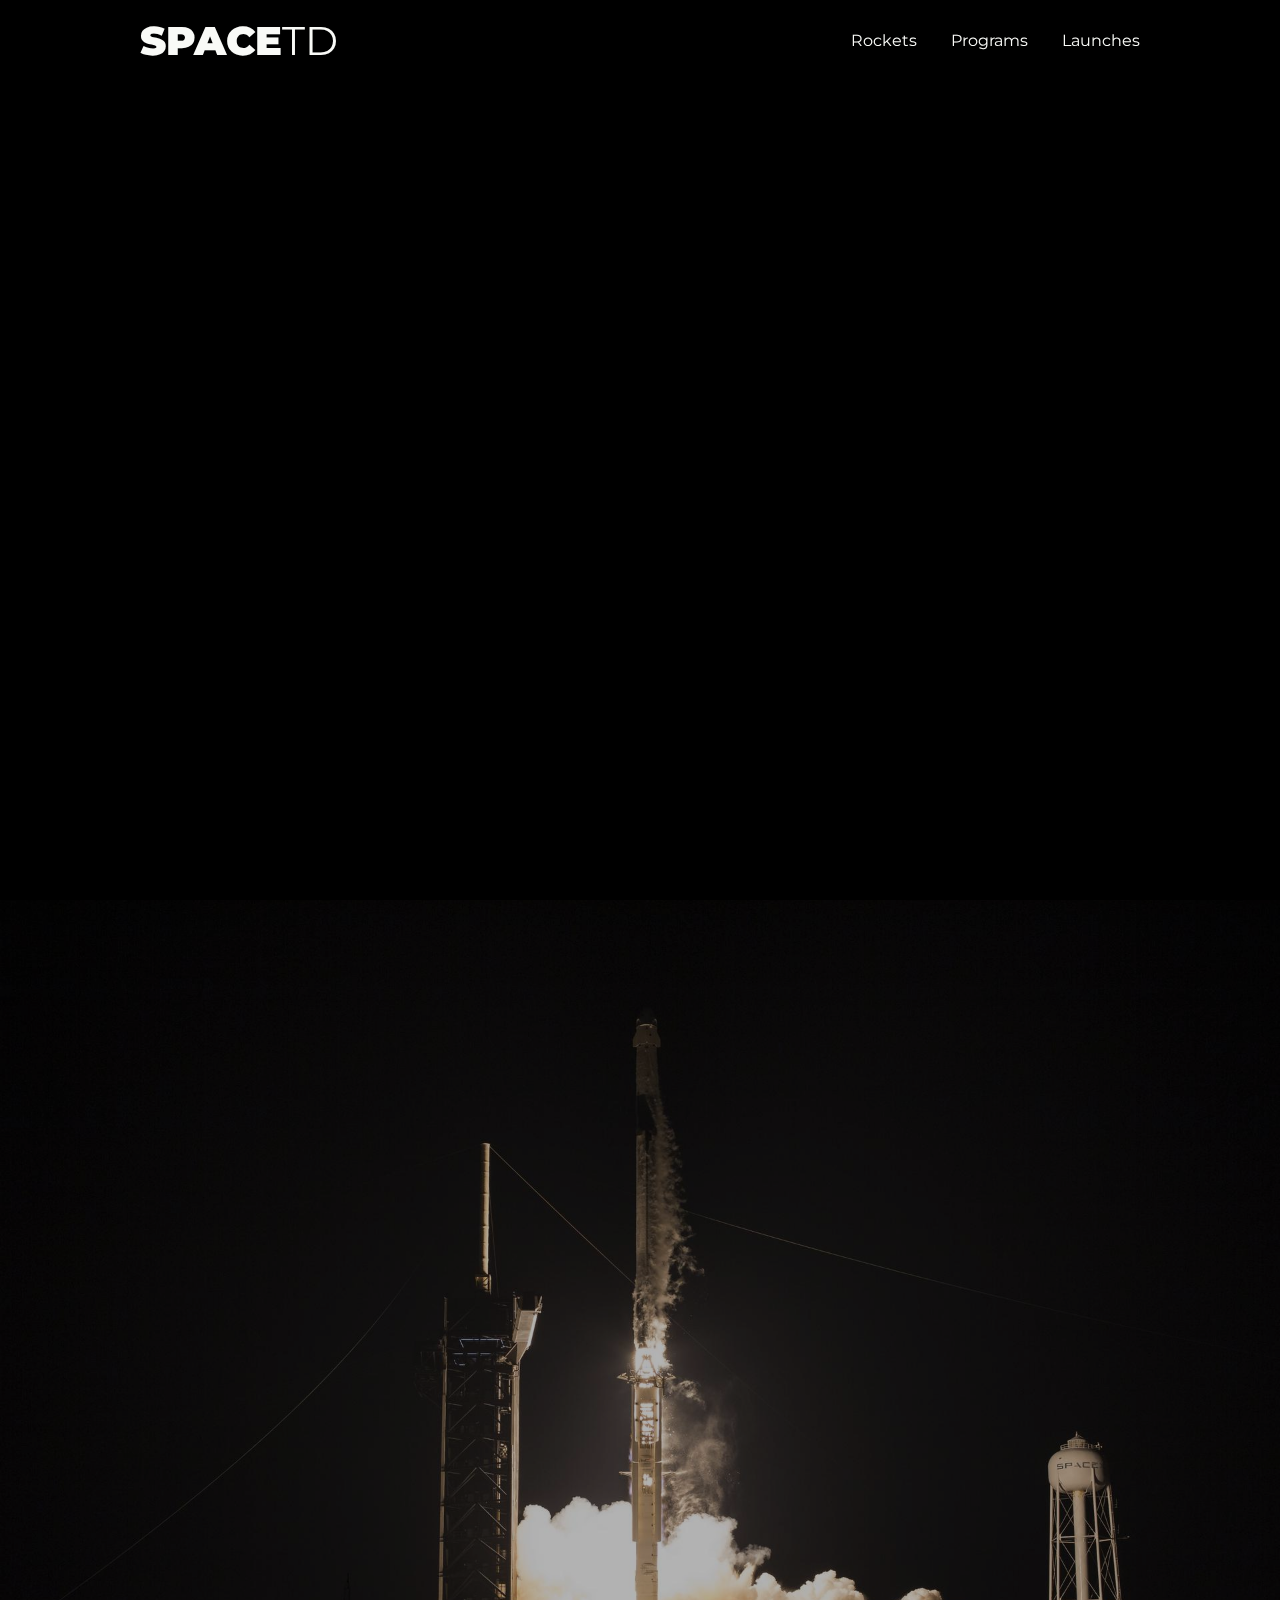
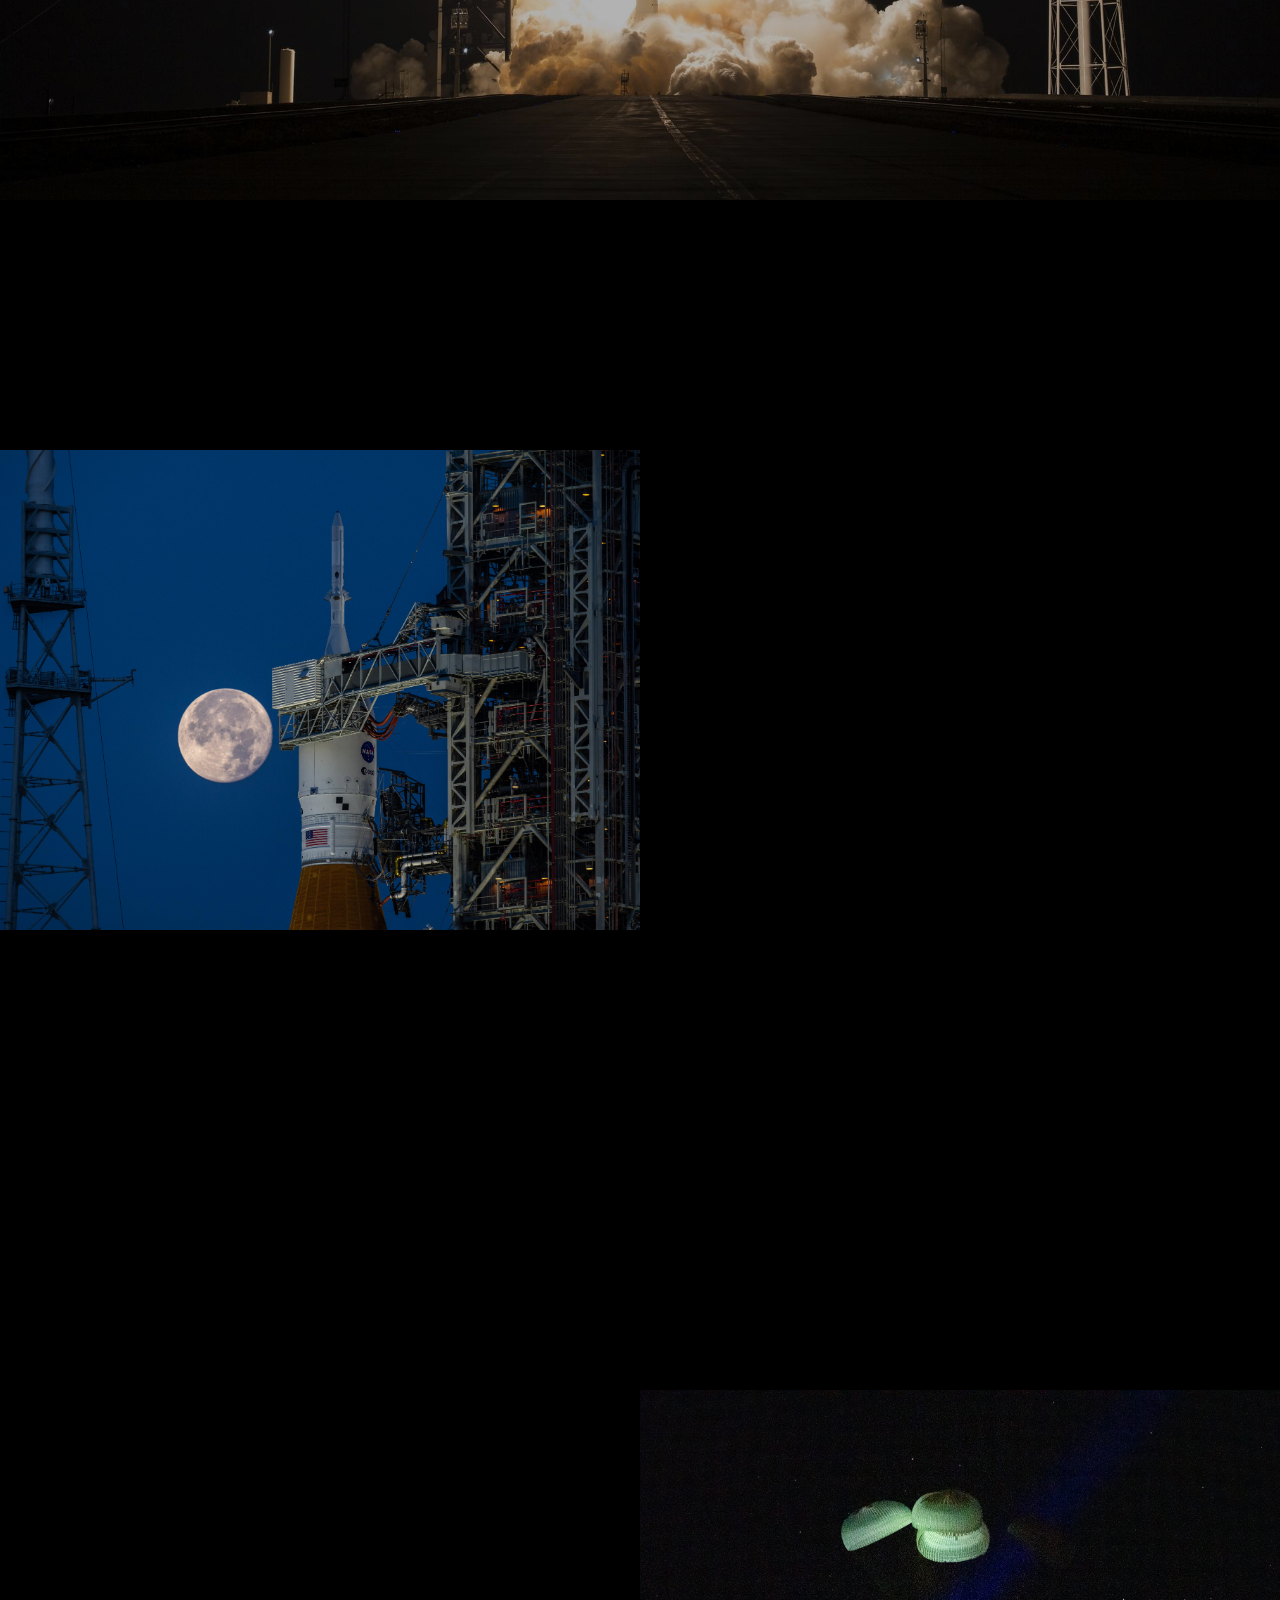
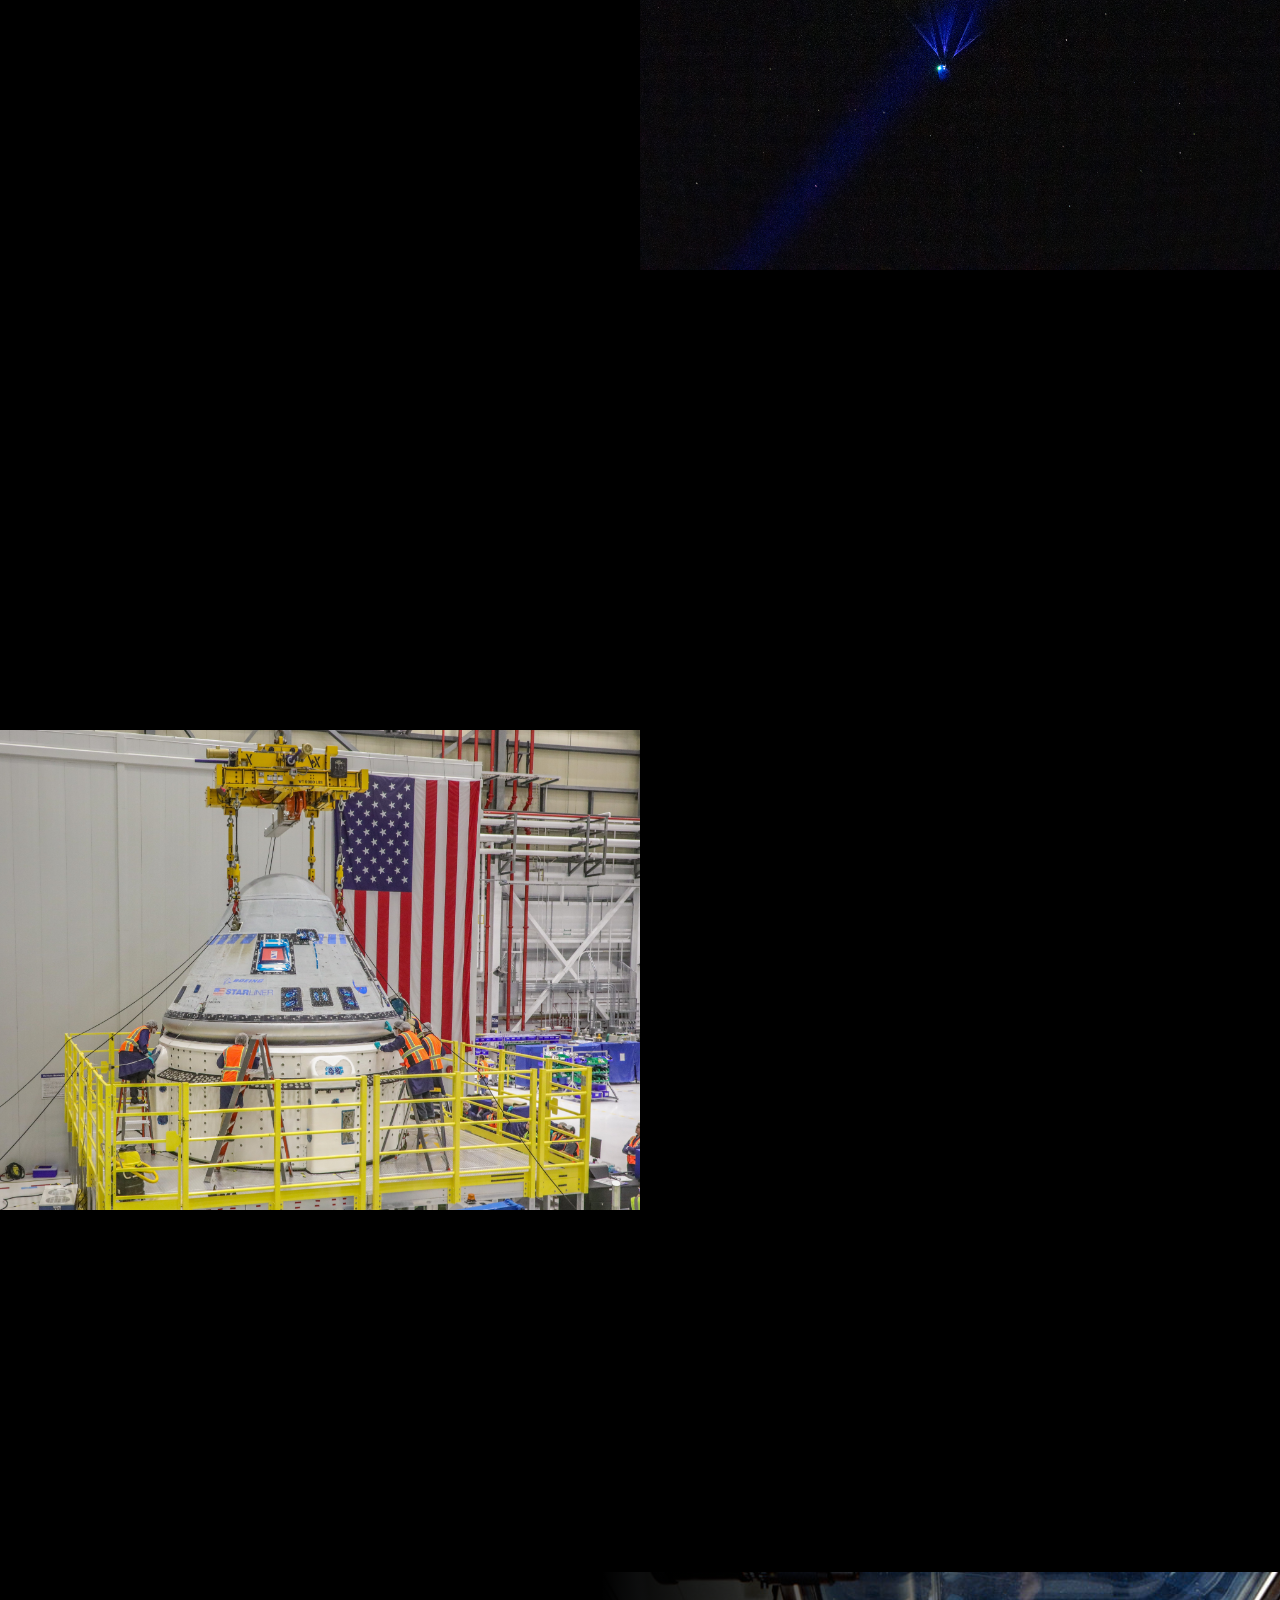
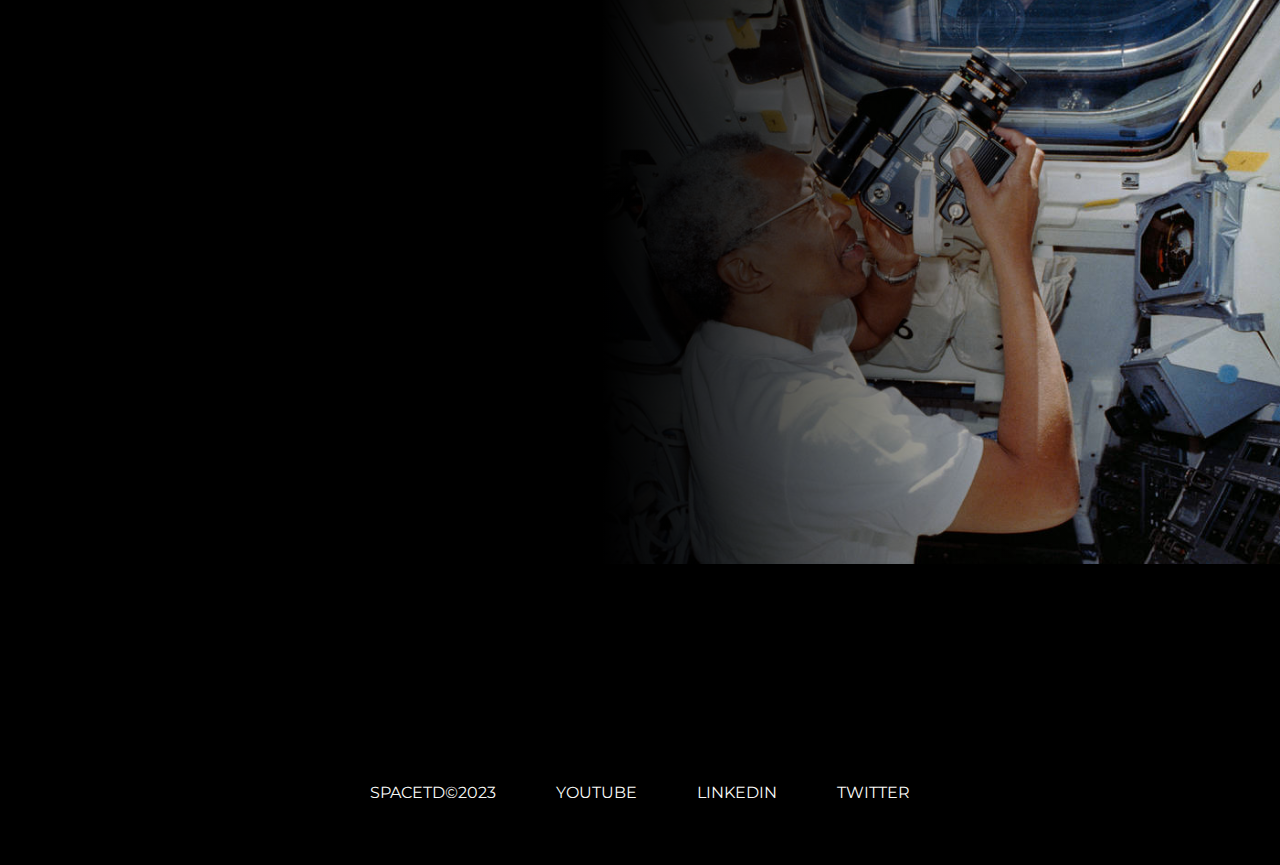
==== index.html @ 33e0dde7 "first commit" ====
<!DOCTYPE html>
<html lang="en">
<head>
  <meta charset="UTF-8">
  <meta http-equiv="X-UA-Compatible" content="IE=edge">
  <meta name="viewport" content="width=device-width, initial-scale=1.0">
  <title>SPACETD | Welcome</title>
  <link rel="stylesheet" href="/public/styles/global.css">
</head>
<body>
  <!-- Untuk header navigasi -->
  <header>
    <div class="nav-container">
      <a href="/" class="nav-title">
        <span>SPACE</span>TD
      </a>
      <nav>
        <ul class="list-nav">
          <li><a href="/vehicles.html">Rockets</a></li>
          <li><a href="/programs.html">Programs</a></li>
          <li><a href="/launches.html">Launches</a></li>
        </ul>
      </nav>
      <div class="navbar">
        <div class="navbar-container">
          <input class="checkbox" type="checkbox" name="" id="" />
          <div class="hamburger-lines">
            <span class="line line1"></span>
            <span class="line line2"></span>
            <span class="line line3"></span>
          </div>  
          <div class="menu-items">
            <li><a href="/vehicles.html">Rockets</a></li>
            <li><a href="/programs.html">Programs</a></li>
            <li><a href="/launches.html">Launches</a></li>
          </div>
        </div>
      </div>
    </div>
  </header>

  <!-- Untuk home banner -->
  <section class="section" id="home">
    <div class="video-bg">
      <video src="/public/videos/video-bg.mp4" autoplay muted loop></video>
    </div>
    <div class="home-container">
      <h1>Multi-mission rockets for a sustainable future of space exploration.</h1>
      <button>
        ENROLL
      </button>
    </div>
  </section>

  <!-- Untuk count total -->
  <section class="section" id="count-total">
    <div class="count-total-container">
      <div class="total">
        <h4>162</h4>
        <h6>Total Launches</h6>
      </div>
      <div class="total">
        <h4>151</h4>
        <h6>Total Reflights</h6>
      </div>
      <div class="total">
        <h4>162</h4>
        <h6>Total Landings</h6>
      </div>
    </div>
  </section>

  <!-- Untuk timeline falcon section -->
  <section class="timeline">
    <div class="content-img">
      <img src="/public/images/rocket view.jpg" alt="rocket-view">
    </div>
    <div class="content content-right">
      <h4>FALCON 1 | 2008</h4>
      <h2>the first privately funded liquid-propellant rocket to reach orbit</h2>
      <button>Learn More</button>
    </div>
  </section>

  <!-- Untuk timeline dragon section -->
  <section class="timeline reverse">
    <div class="content content-left">
      <h4>DRAGON | 2010</h4>
      <h2>the first privately-funded company to successfully launch, orbit, and recover a spacecraft</h2>
      <button>Learn More</button>
    </div>
    <div class="content-img">
      <img src="/public/images/parachute bg.jpg" alt="rocket-view">
    </div>
  </section>

  <!-- Untuk timeline dragon section -->
  <section class="timeline">
    <div class="content-img">
      <img src="/public/images/rocket construction.jpg" alt="rocket-view">
    </div>
    <div class="content content-right">
      <h4>DRAGON | 2012</h4>
      <h2>the first privately-funded company to send a spacecraft to the International Space Station</h2>
      <button>Learn More</button>
    </div>
  </section>

  <!-- Untuk vision -->
  <section id="vision">
    <div class="vision-bg">
      <div>
        <img src="/public/images/man looking outside.jpg" alt="man-looking-outside">
      </div>
    </div>
    <div class="content">
      <h4>VISION</h4>
      <h2>
        Paving the way for human exploration of Mars with groundbreaking, <span>cost-effective</span> transportation solutions.
      </h2>
      <button>Enroll</button>
    </div>
  </section>

  <!-- Untuk footer -->
  <footer>
    <nav>
      <ul>
        <li><span>SPACETD&copy;2023</span></li>
        <li><a href="">Youtube</a></li>
        <li><a href="">Linkedin</a></li>
        <li><a href="">Twitter</a></li>
      </ul>
    </nav>
  </footer>

  <script src="/script.js"></script>
</body>
</html>
---- public/styles/global.css ----
@import url('https://fonts.googleapis.com/css2?family=Montserrat:wght@300;400;500;600;900&display=swap');
@import url('./home.css');
@import url('./card.css');
@import url('./register.css');
@import url('./parallax.css');
@import url('./header.css');
@import url('./footer.css');

/* Start Root - Untuk menyimpan variabel css */
:root {
  --section-padding-y: 70px;
  --text-primary-color: #F9FAF7;
  --section-padding-x: 140px;
}

@media (max-width: 876px) {
  :root {
    --section-padding-x: 60px;
  }
}

@media (max-width: 768px) {
  :root {
    --section-padding-x: 40px;
  }
}
/* End Root */

/* Start - Reset CSS */
* {
  padding: 0;
  margin: 0;
  box-sizing: border-box;
}

body, html {
  font-family: 'Montserrat', Arial, Helvetica, sans-serif;
  min-height: 100%;
  background-color: #000;
  color: var(--text-primary-color);
}

h2, h4 {
  font-weight: normal;
}

h2 {
  font-size: 32px;
  text-transform: uppercase;
}
/* End - Reset CSS */

/* Start - Button */
button {
  width: max-content;
  color: var(--text-primary-color);
  padding: 16px 52px;
  border-radius: 4px;
  margin-top: 16px;
  text-transform: uppercase;
  background-color: transparent;
  border: solid 2px var(--text-primary-color);
  cursor: pointer;
  transition: 200ms all ease-in;
}

button:active {
  scale: .95;
}

button:hover {
  background: white;
  color: black;
  border-color: var(--text-primary-color);
}
/* End - Button */

/* Start - Section */
section {
  max-width: 1500px;
  margin: 0 auto;
  min-height: 100vh;
}

section.section {
  position: relative;
  padding: var(--section-padding-y) var(--section-padding-x);
  z-index: 1;
}
/* End - Section */
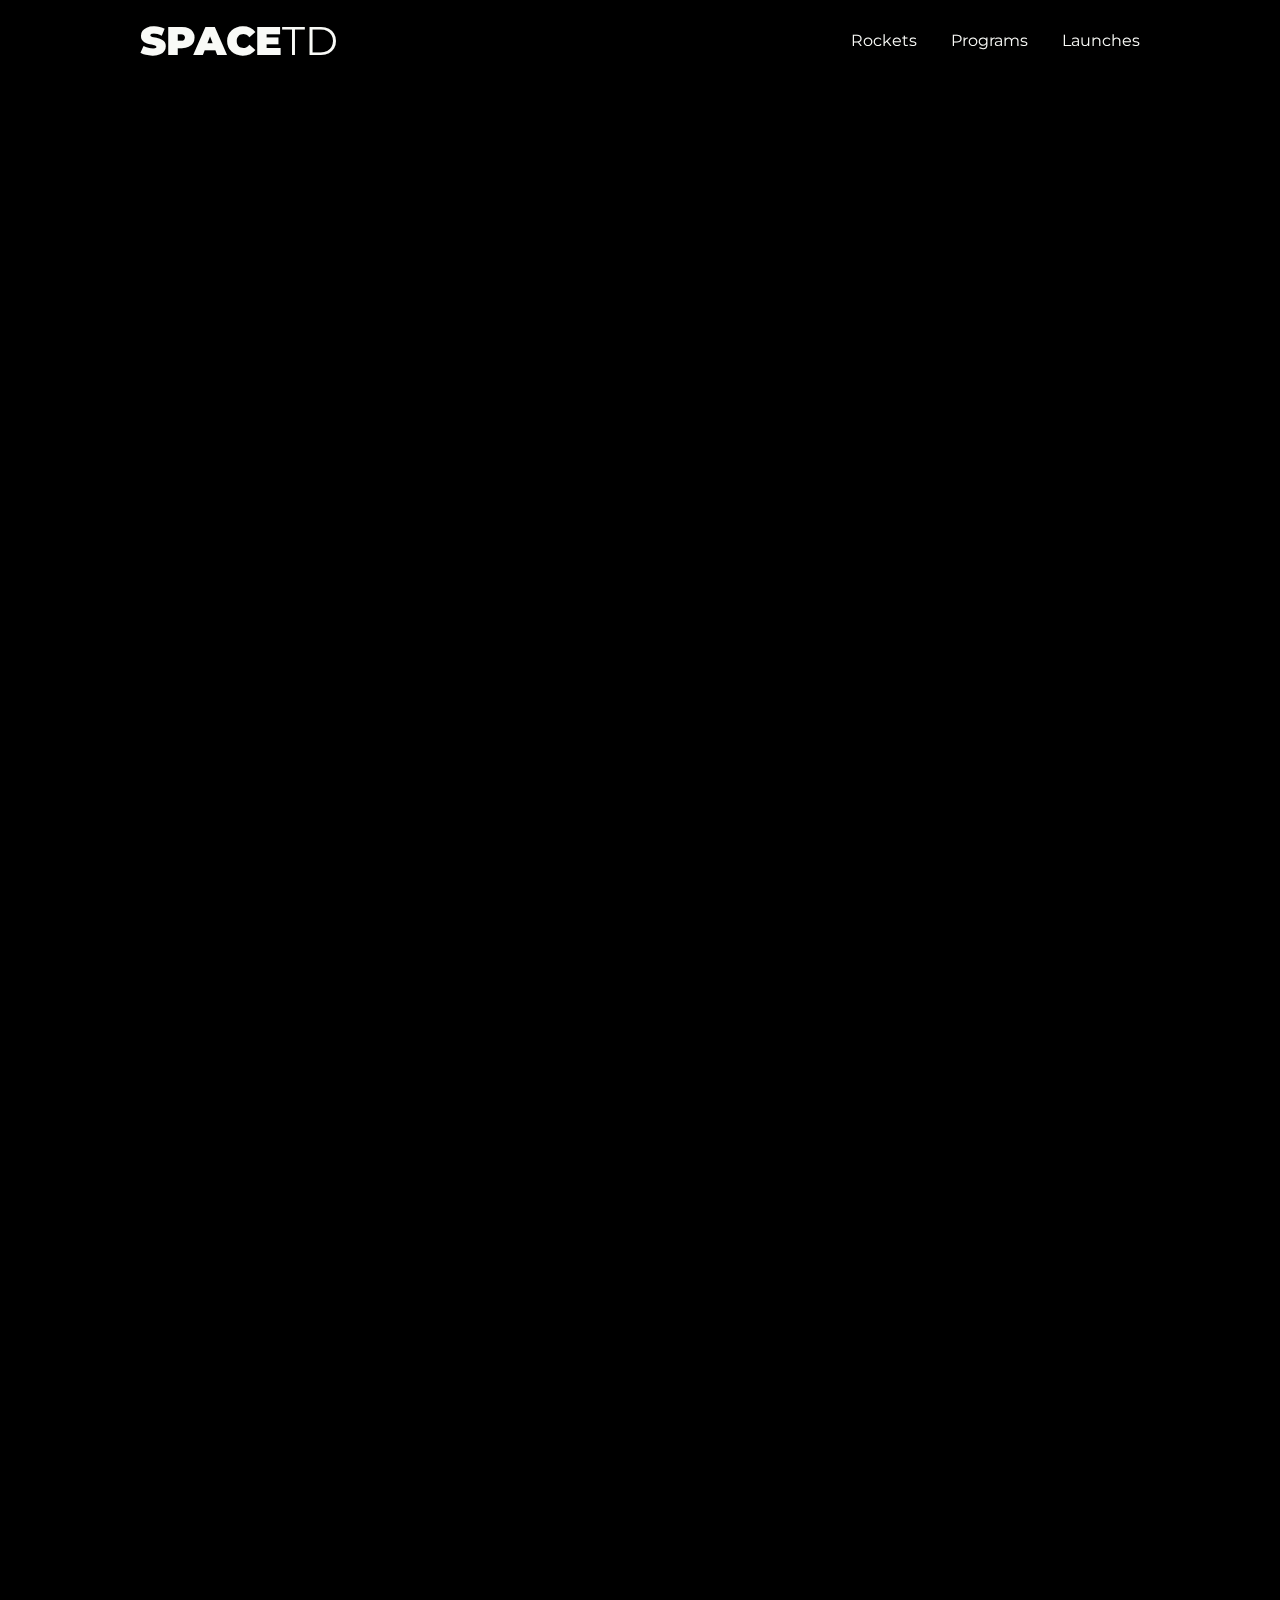
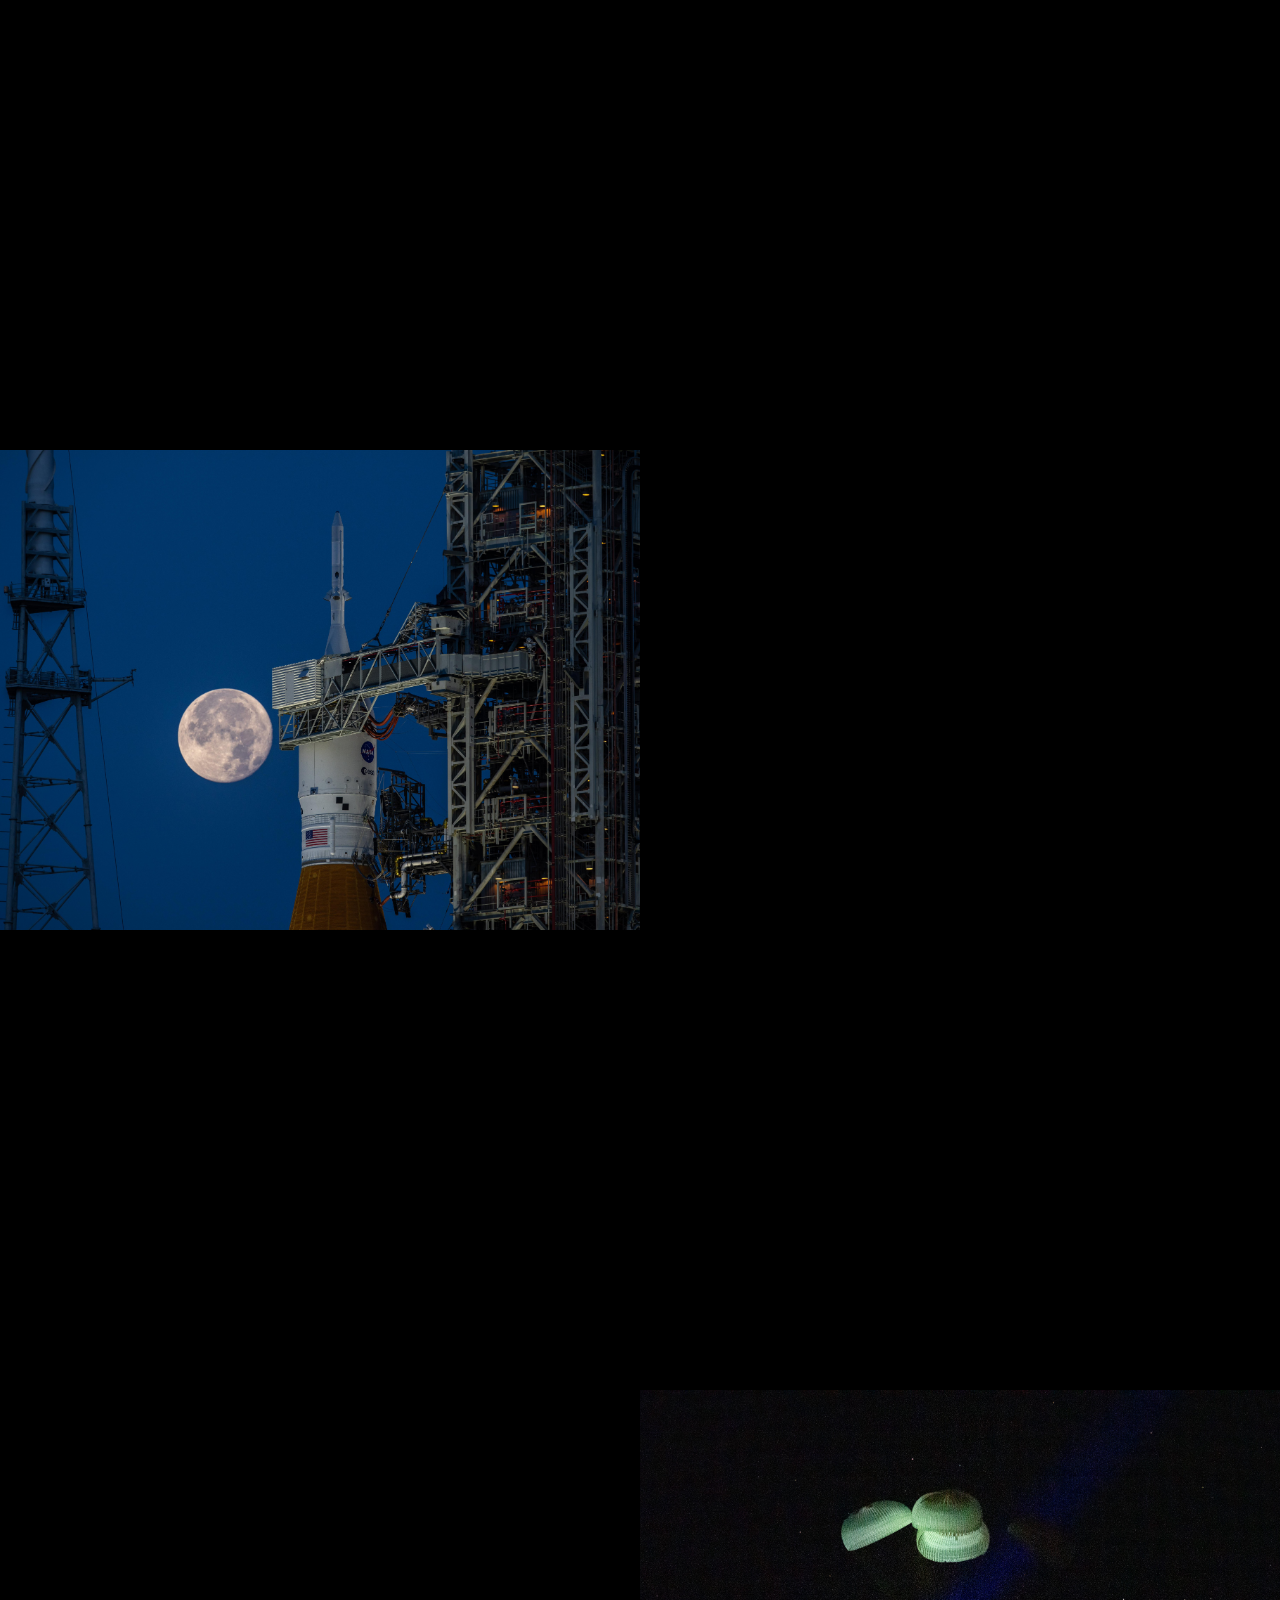
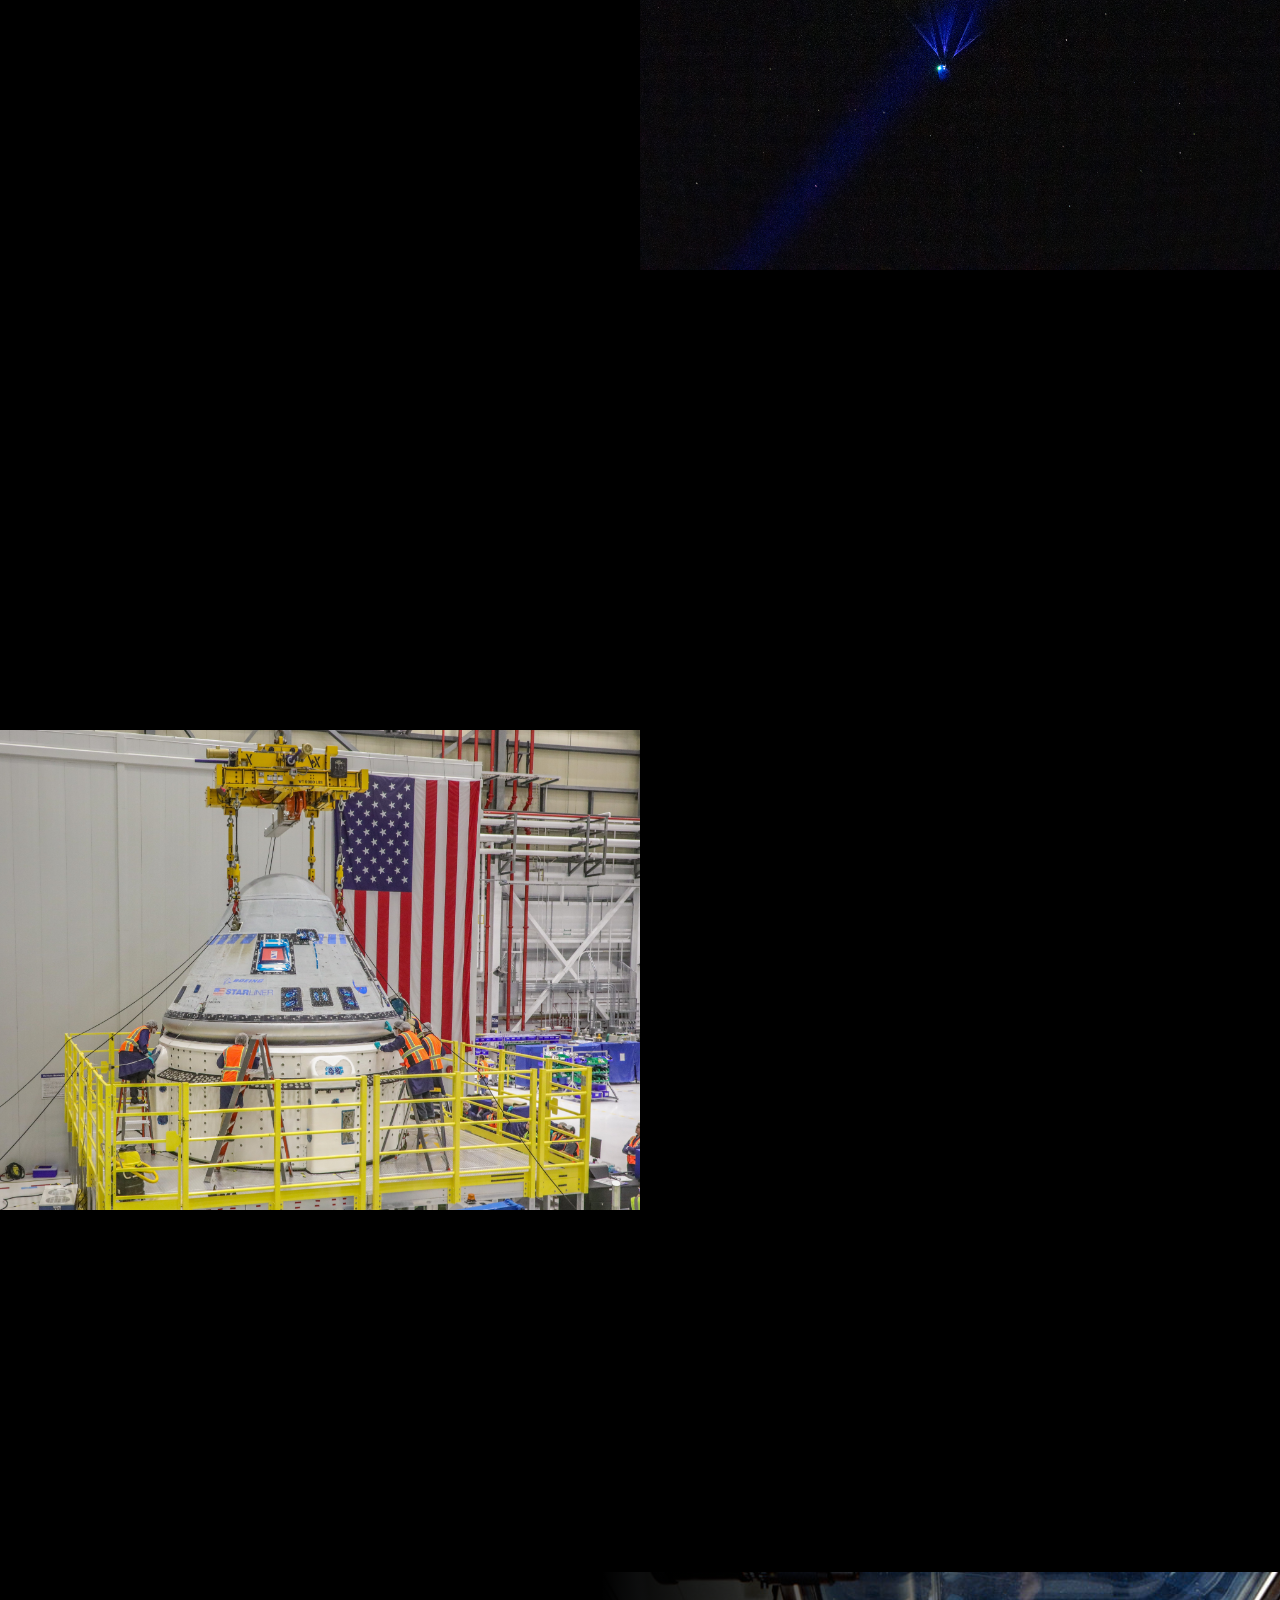
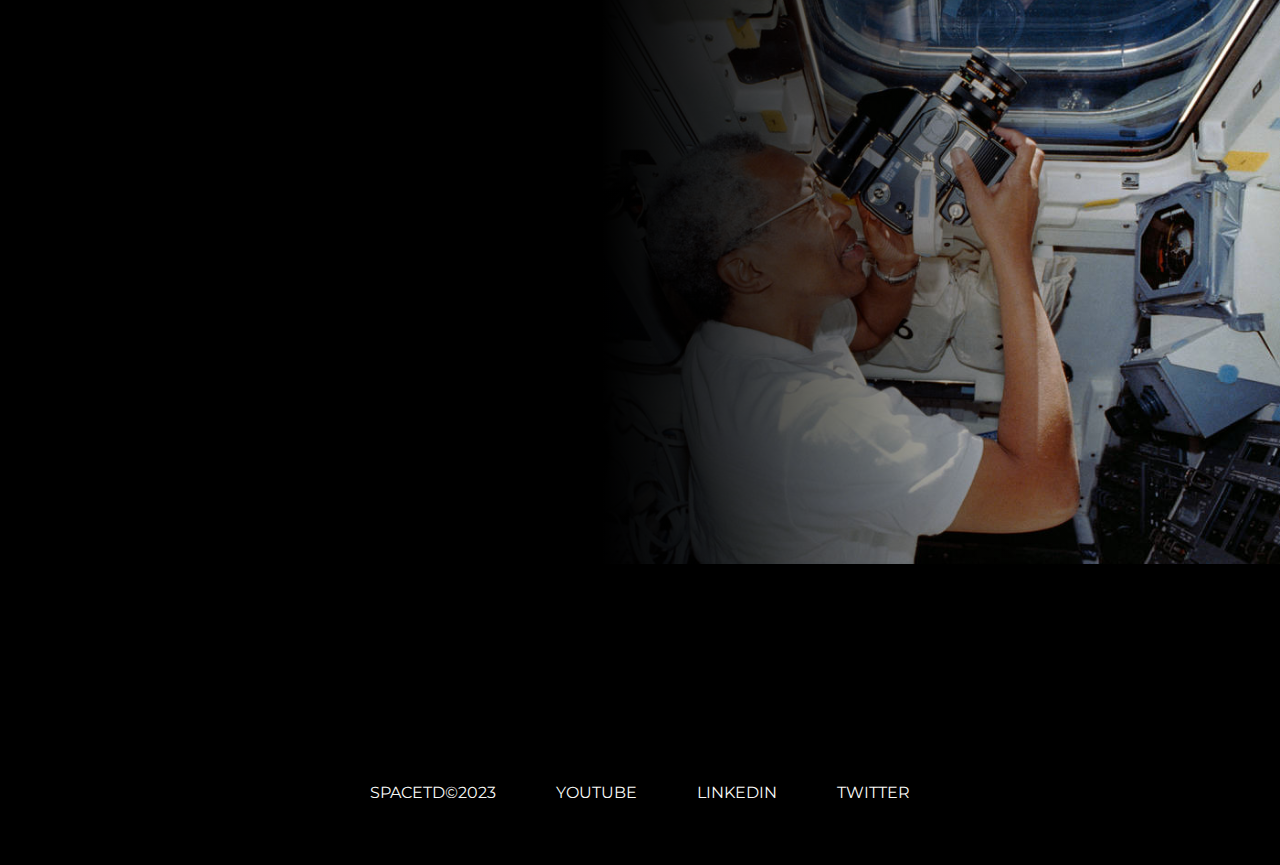
==== commit 9a4ca52c: "[FIX] - Path url" ====
--- a/index.html
+++ b/index.html
@@ -5,7 +5,7 @@
   <meta http-equiv="X-UA-Compatible" content="IE=edge">
   <meta name="viewport" content="width=device-width, initial-scale=1.0">
   <title>SPACETD | Welcome</title>
-  <link rel="stylesheet" href="/public/styles/global.css">
+  <link rel="stylesheet" href="./public/styles/global.css">
 </head>
 <body>
   <!-- Untuk header navigasi -->
@@ -16,9 +16,9 @@
       </a>
       <nav>
         <ul class="list-nav">
-          <li><a href="/vehicles.html">Rockets</a></li>
-          <li><a href="/programs.html">Programs</a></li>
-          <li><a href="/launches.html">Launches</a></li>
+          <li><a href="./vehicles.html">Rockets</a></li>
+          <li><a href="./programs.html">Programs</a></li>
+          <li><a href="./launches.html">Launches</a></li>
         </ul>
       </nav>
       <div class="navbar">
@@ -30,9 +30,9 @@
             <span class="line line3"></span>
           </div>  
           <div class="menu-items">
-            <li><a href="/vehicles.html">Rockets</a></li>
-            <li><a href="/programs.html">Programs</a></li>
-            <li><a href="/launches.html">Launches</a></li>
+            <li><a href="./vehicles.html">Rockets</a></li>
+            <li><a href="./programs.html">Programs</a></li>
+            <li><a href="./launches.html">Launches</a></li>
           </div>
         </div>
       </div>
@@ -42,7 +42,7 @@
   <!-- Untuk home banner -->
   <section class="section" id="home">
     <div class="video-bg">
-      <video src="/public/videos/video-bg.mp4" autoplay muted loop></video>
+      <video src="./public/videos/video-bg.mp4" autoplay muted loop></video>
     </div>
     <div class="home-container">
       <h1>Multi-mission rockets for a sustainable future of space exploration.</h1>
@@ -73,7 +73,7 @@
   <!-- Untuk timeline falcon section -->
   <section class="timeline">
     <div class="content-img">
-      <img src="/public/images/rocket view.jpg" alt="rocket-view">
+      <img src="./public/images/rocket view.jpg" alt="rocket-view">
     </div>
     <div class="content content-right">
       <h4>FALCON 1 | 2008</h4>
@@ -90,14 +90,14 @@
       <button>Learn More</button>
     </div>
     <div class="content-img">
-      <img src="/public/images/parachute bg.jpg" alt="rocket-view">
+      <img src="./public/images/parachute bg.jpg" alt="rocket-view">
     </div>
   </section>
 
   <!-- Untuk timeline dragon section -->
   <section class="timeline">
     <div class="content-img">
-      <img src="/public/images/rocket construction.jpg" alt="rocket-view">
+      <img src="./public/images/rocket construction.jpg" alt="rocket-view">
     </div>
     <div class="content content-right">
       <h4>DRAGON | 2012</h4>
@@ -110,7 +110,7 @@
   <section id="vision">
     <div class="vision-bg">
       <div>
-        <img src="/public/images/man looking outside.jpg" alt="man-looking-outside">
+        <img src="./public/images/man looking outside.jpg" alt="man-looking-outside">
       </div>
     </div>
     <div class="content">
@@ -134,6 +134,6 @@
     </nav>
   </footer>
 
-  <script src="/script.js"></script>
+  <script src="./script.js"></script>
 </body>
 </html>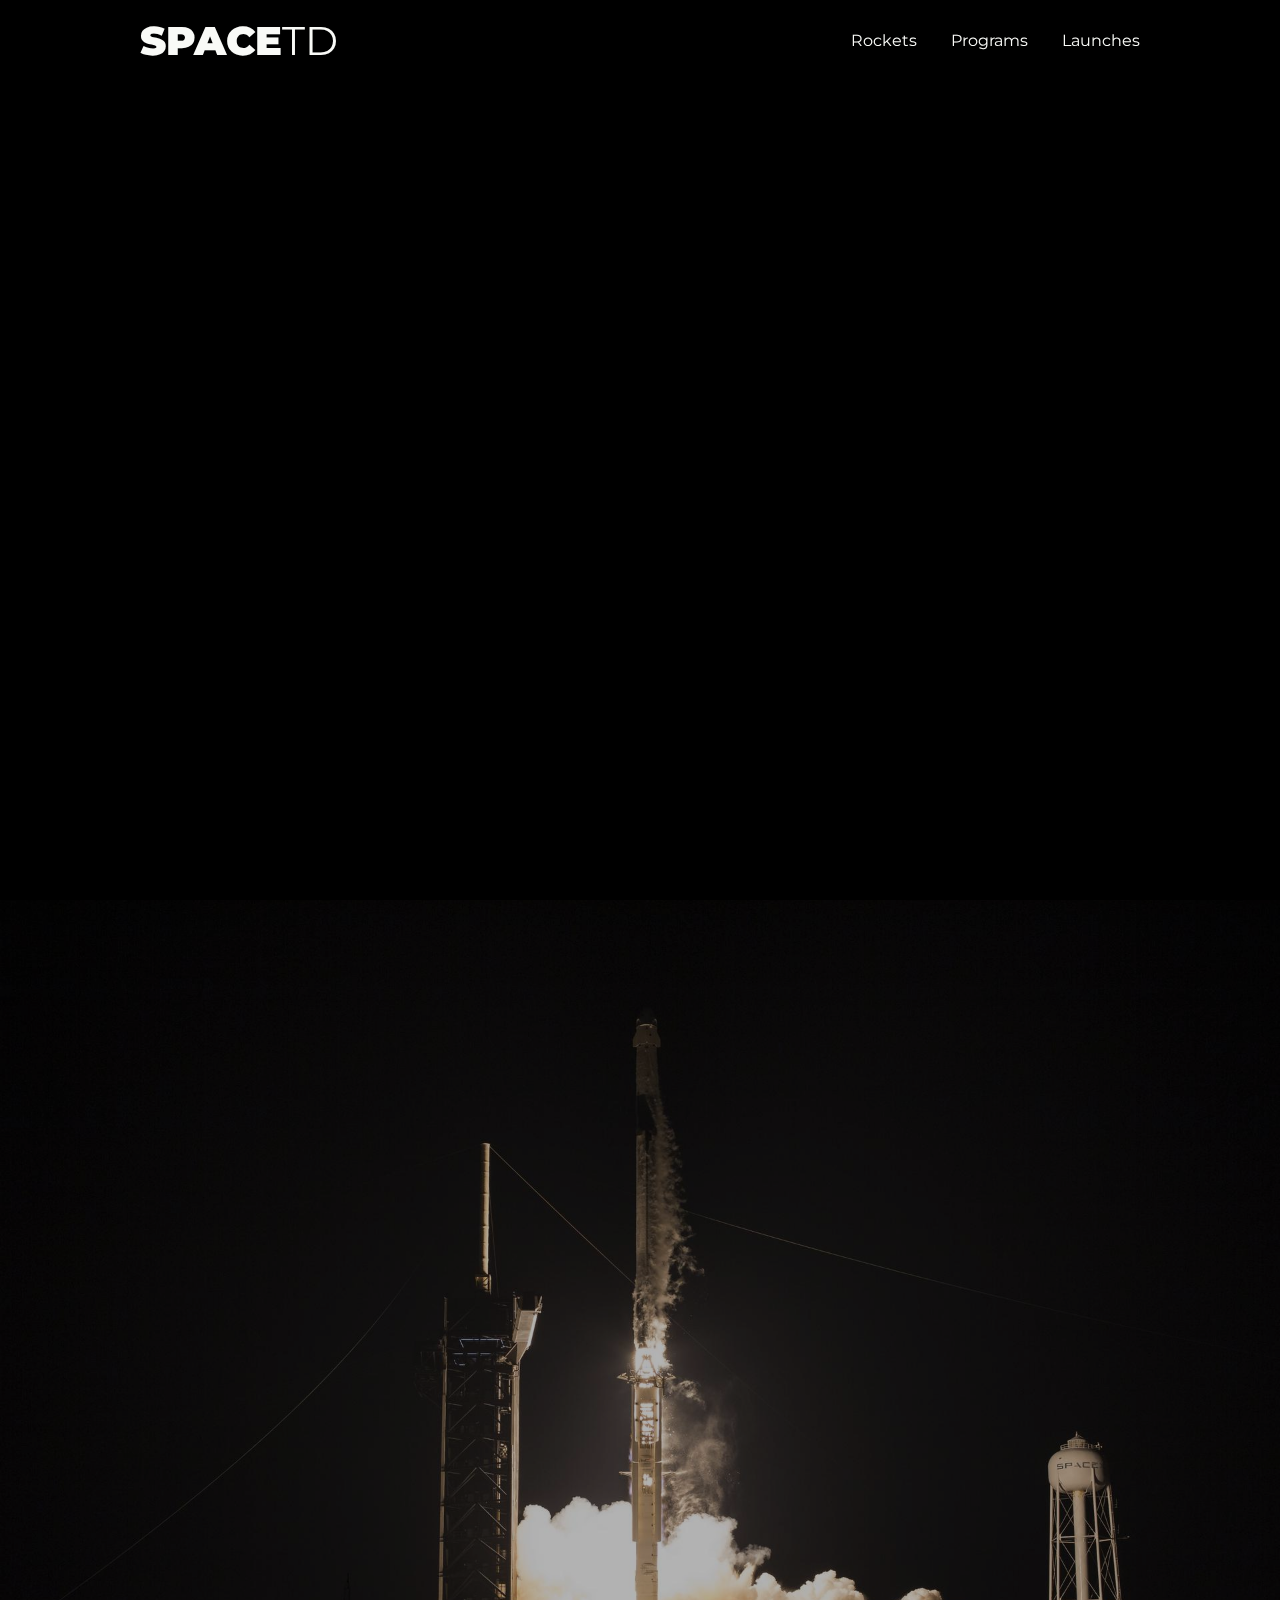
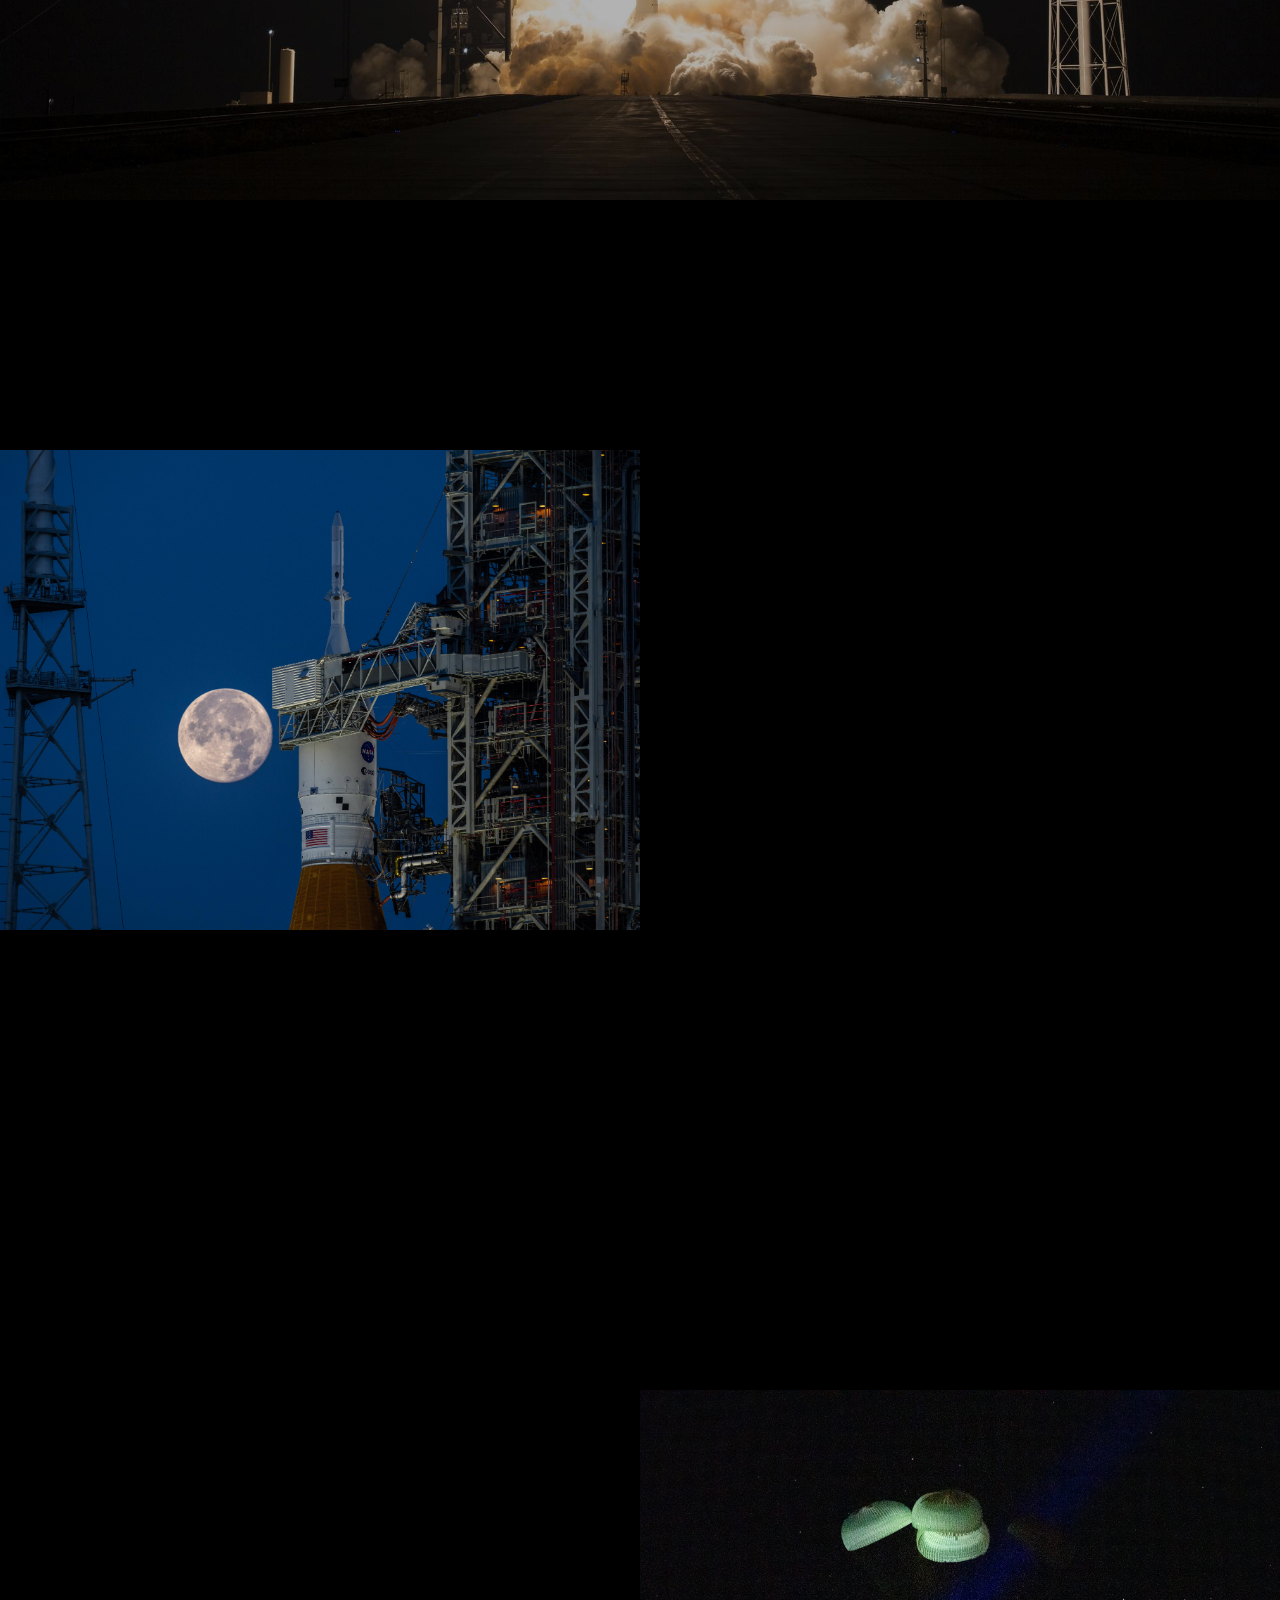
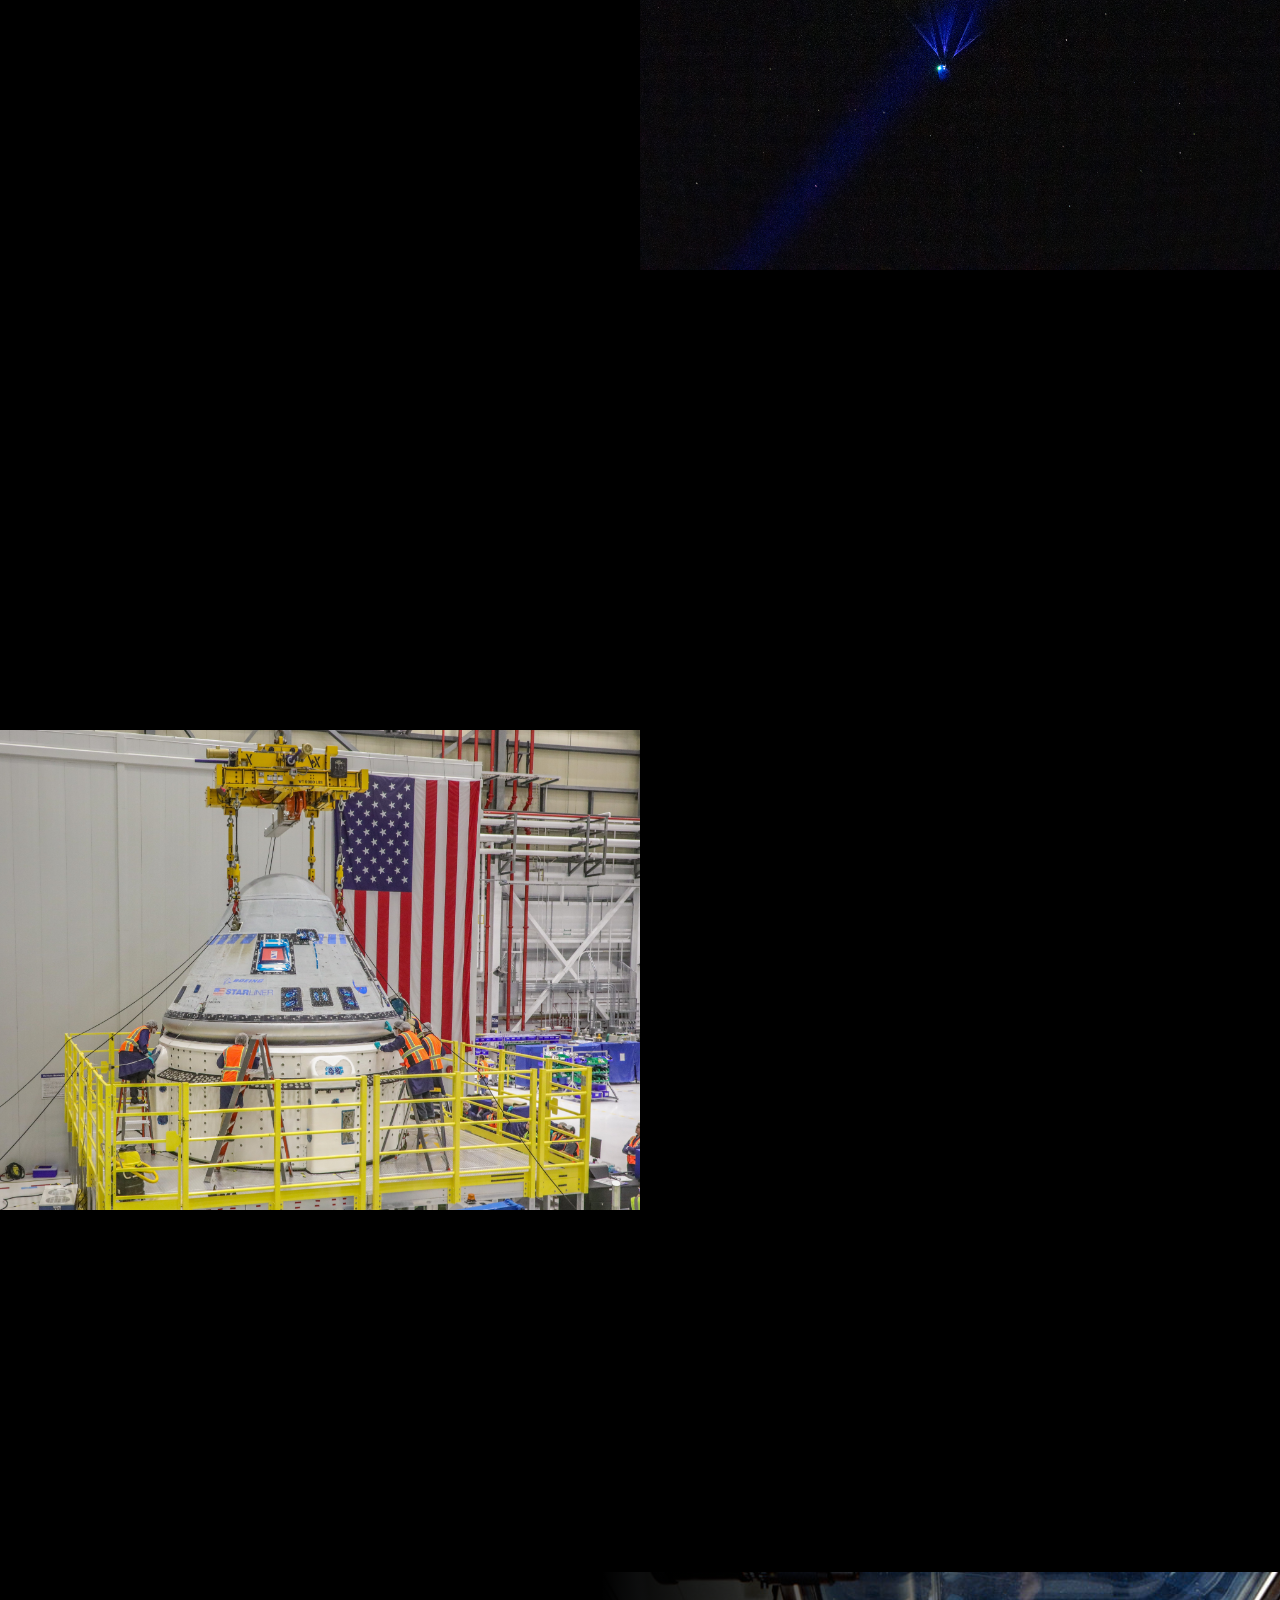
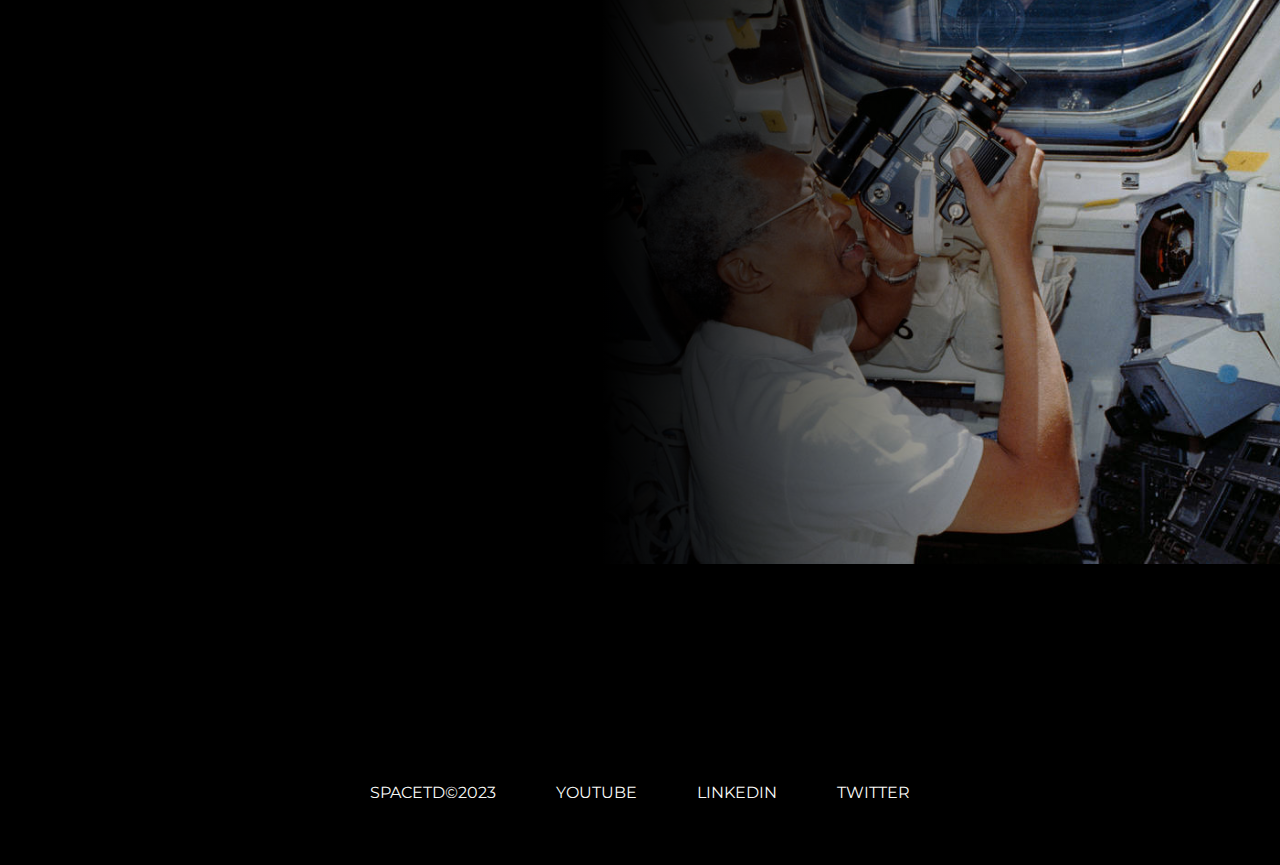
==== commit 08deeed8: "[FIX] - Url path" ====
--- a/index.html
+++ b/index.html
@@ -11,7 +11,7 @@
   <!-- Untuk header navigasi -->
   <header>
     <div class="nav-container">
-      <a href="/" class="nav-title">
+      <a href="./" class="nav-title">
         <span>SPACE</span>TD
       </a>
       <nav>
--- a/public/styles/global.css
+++ b/public/styles/global.css
@@ -1,5 +1,8 @@
 @import url('https://fonts.googleapis.com/css2?family=Montserrat:wght@300;400;500;600;900&display=swap');
-@import url('./home.css');
+@import url('./hero.css');
+@import url('./count-total.css');
+@import url('./timeline.css');
+@import url('./vision.css');
 @import url('./card.css');
 @import url('./register.css');
 @import url('./parallax.css');
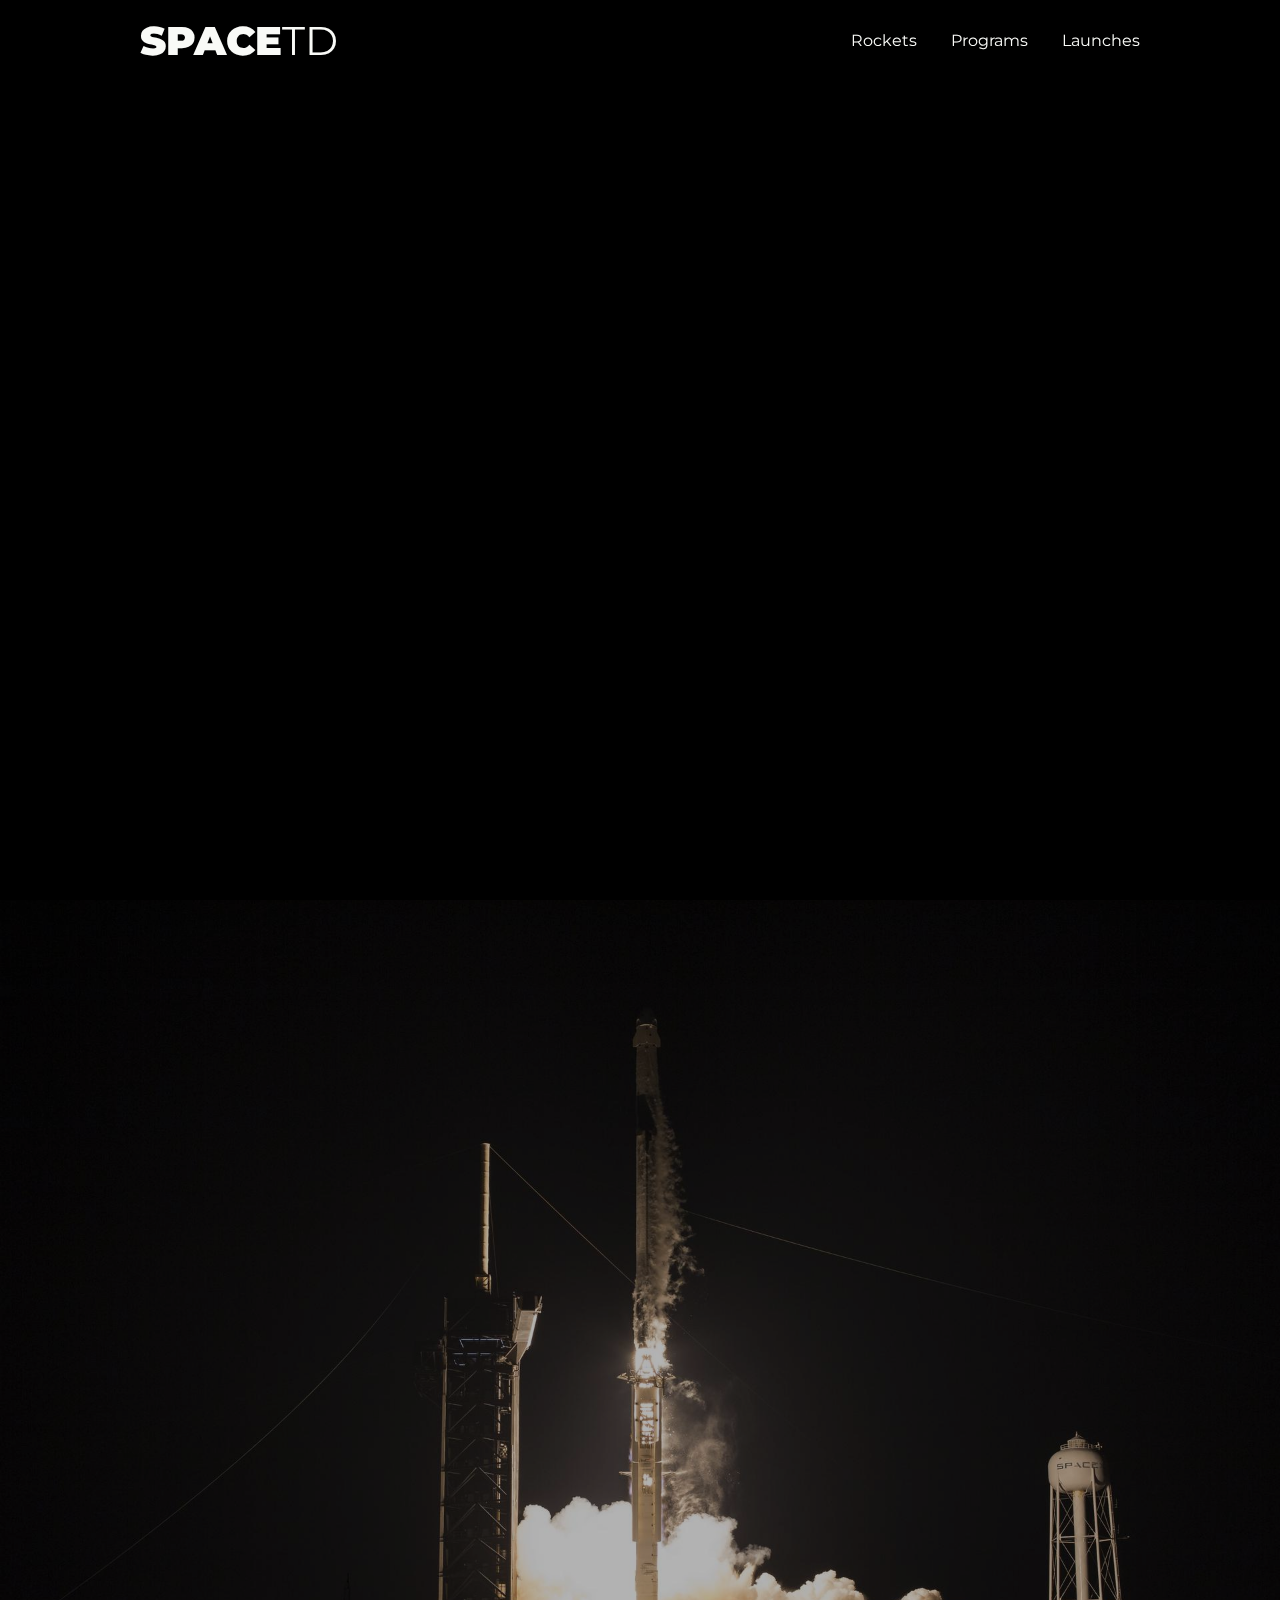
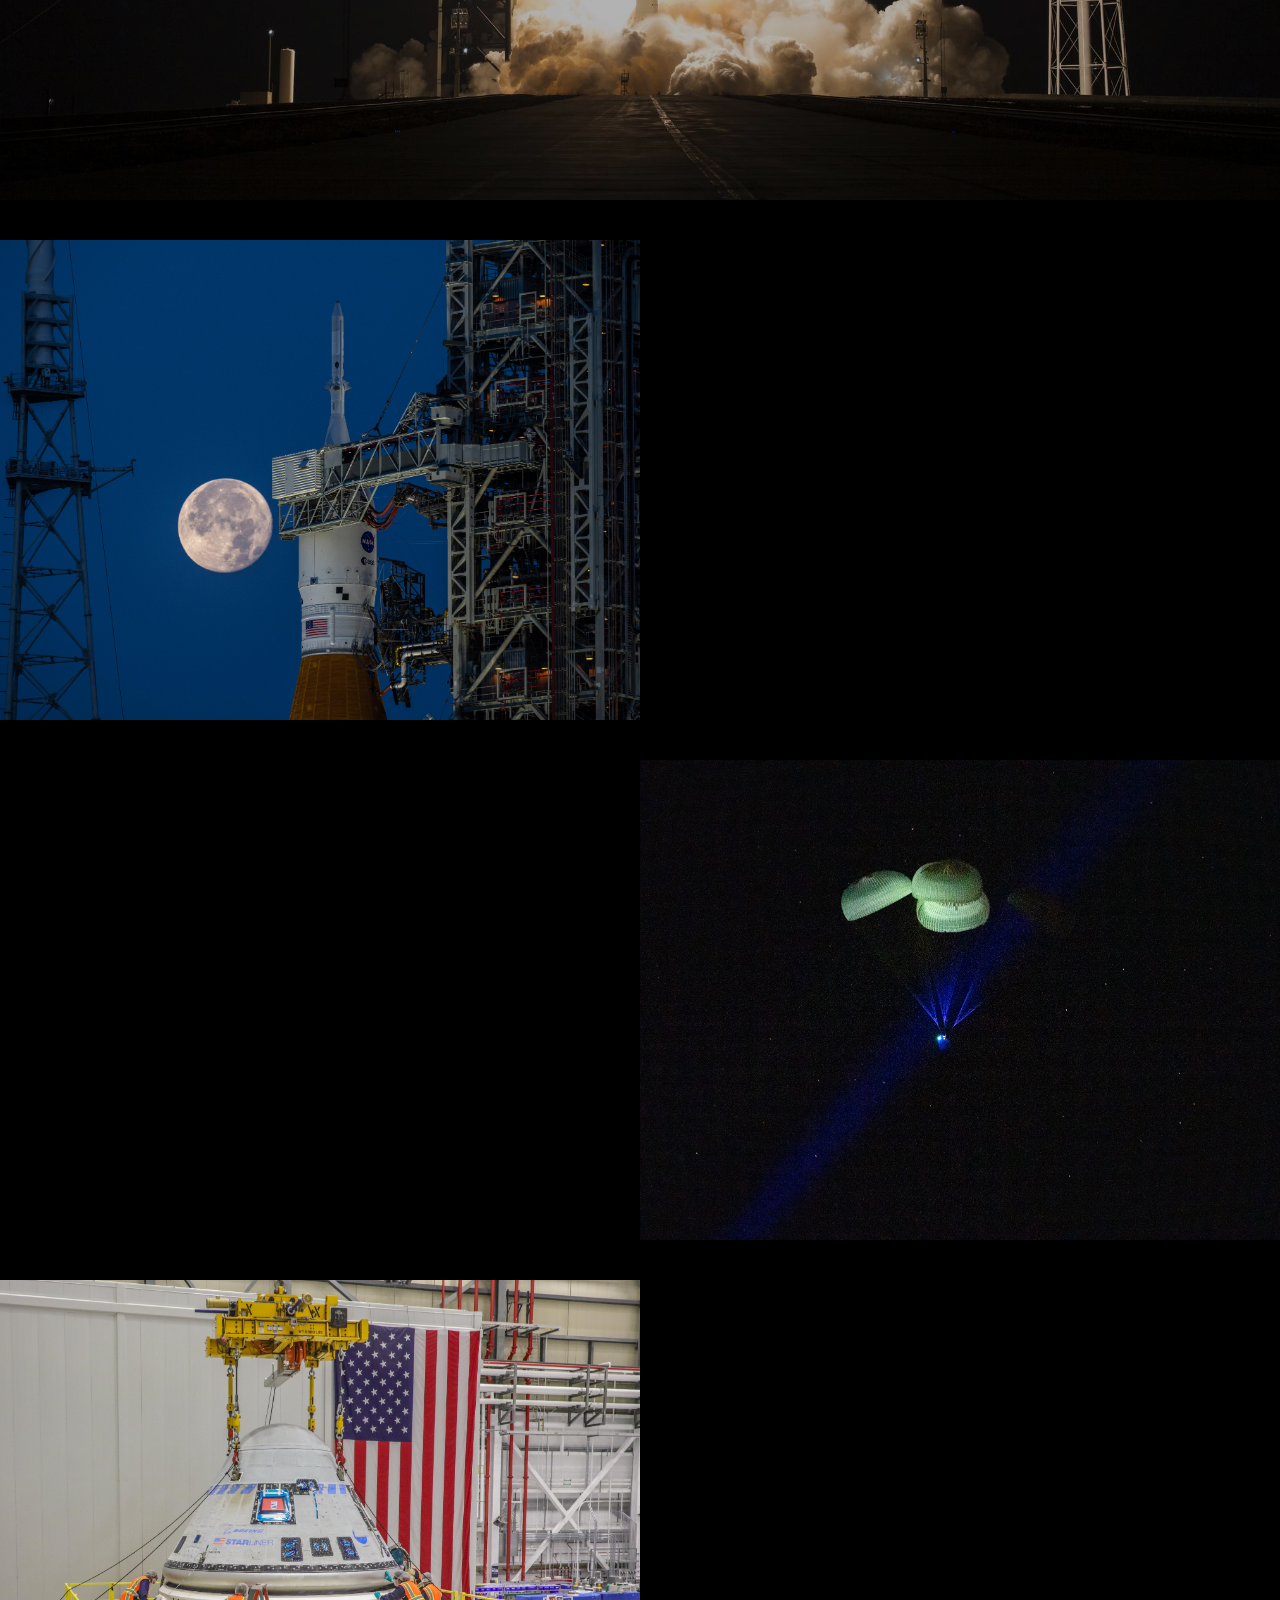
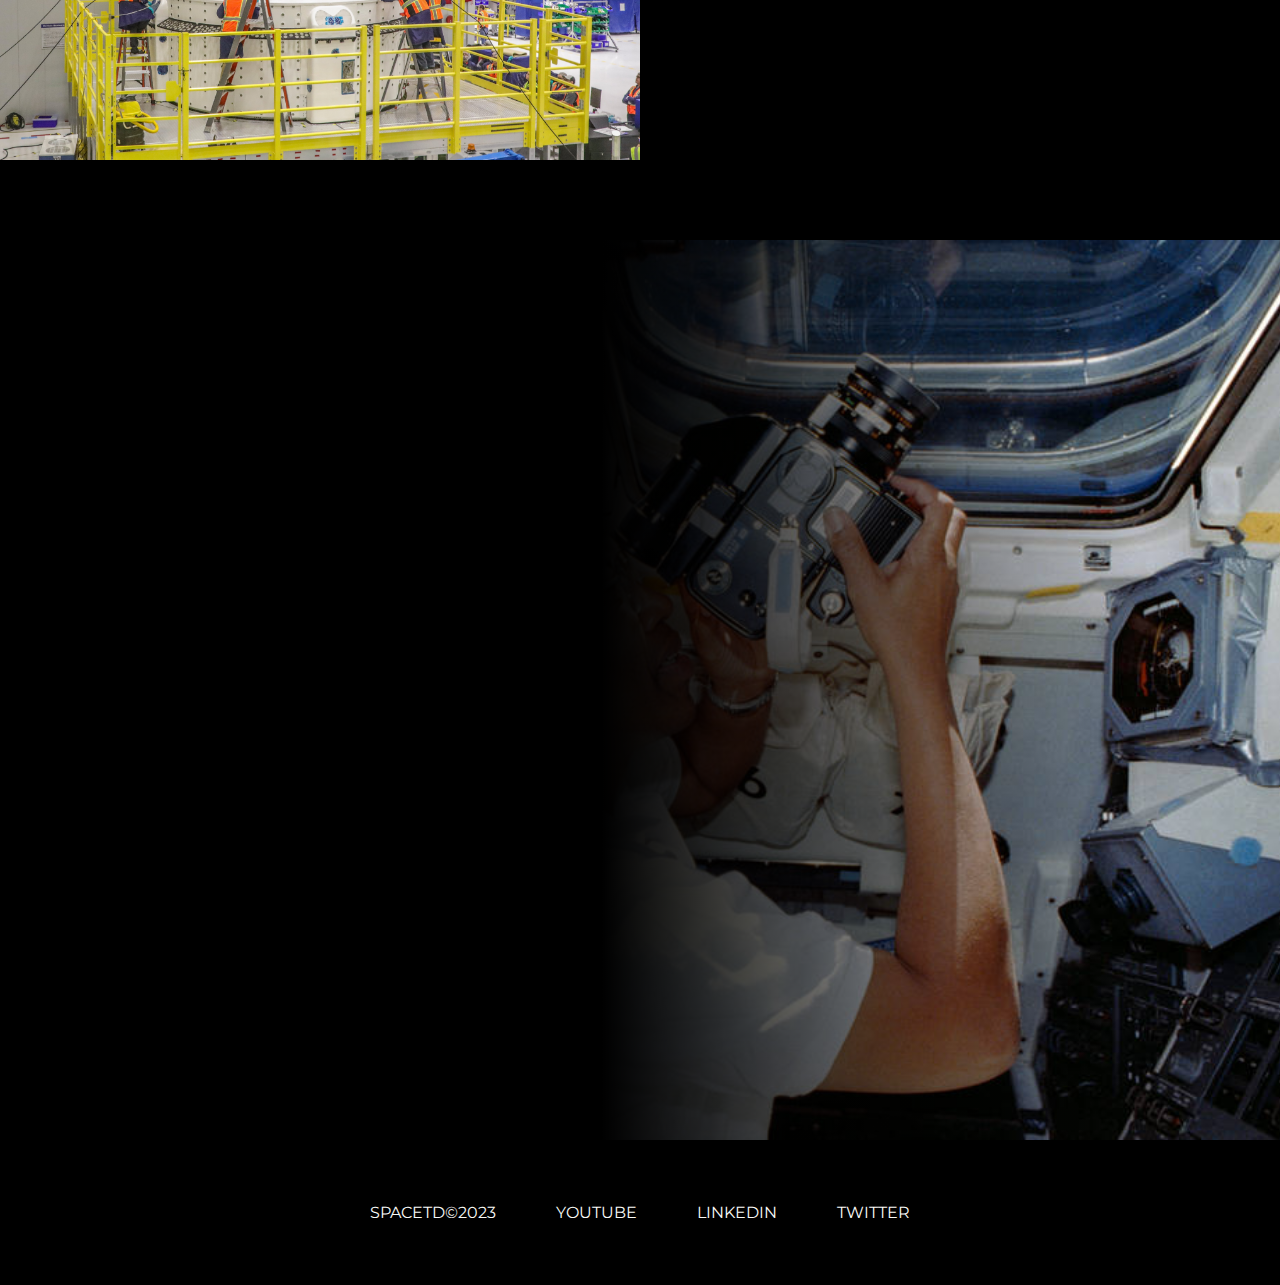
==== commit a6118bc5: "[FIX] Several section in index.html" ====
--- a/index.html
+++ b/index.html
@@ -46,9 +46,9 @@
     </div>
     <div class="home-container">
       <h1>Multi-mission rockets for a sustainable future of space exploration.</h1>
-      <button>
-        ENROLL
-      </button>
+      <a href="./register.html">
+        <button>ENROLL</button>
+      </a>
     </div>
   </section>
 
@@ -78,7 +78,9 @@
     <div class="content content-right">
       <h4>FALCON 1 | 2008</h4>
       <h2>the first privately funded liquid-propellant rocket to reach orbit</h2>
-      <button>Learn More</button>
+      <a href="./vehicles.html">
+        <button>Learn More</button>
+      </a>
     </div>
   </section>
 
@@ -87,7 +89,9 @@
     <div class="content content-left">
       <h4>DRAGON | 2010</h4>
       <h2>the first privately-funded company to successfully launch, orbit, and recover a spacecraft</h2>
-      <button>Learn More</button>
+      <a href="./vehicles.html">
+        <button>Learn More</button>
+      </a>
     </div>
     <div class="content-img">
       <img src="./public/images/parachute bg.jpg" alt="rocket-view">
@@ -102,7 +106,9 @@
     <div class="content content-right">
       <h4>DRAGON | 2012</h4>
       <h2>the first privately-funded company to send a spacecraft to the International Space Station</h2>
-      <button>Learn More</button>
+      <a href="./vehicles.html">
+        <button>Learn More</button>
+      </a>
     </div>
   </section>
 
@@ -118,7 +124,9 @@
       <h2>
         Paving the way for human exploration of Mars with groundbreaking, <span>cost-effective</span> transportation solutions.
       </h2>
-      <button>Enroll</button>
+      <a href="./register.html">
+        <button>ENROLL</button>
+      </a>
     </div>
   </section>
 
--- a/public/styles/global.css
+++ b/public/styles/global.css
@@ -80,9 +80,9 @@
 
 /* Start - Section */
 section {
-  max-width: 1500px;
+  max-width: 3000px;
   margin: 0 auto;
-  min-height: 100vh;
+  /* min-height: 100vh; */
 }
 
 section.section {
